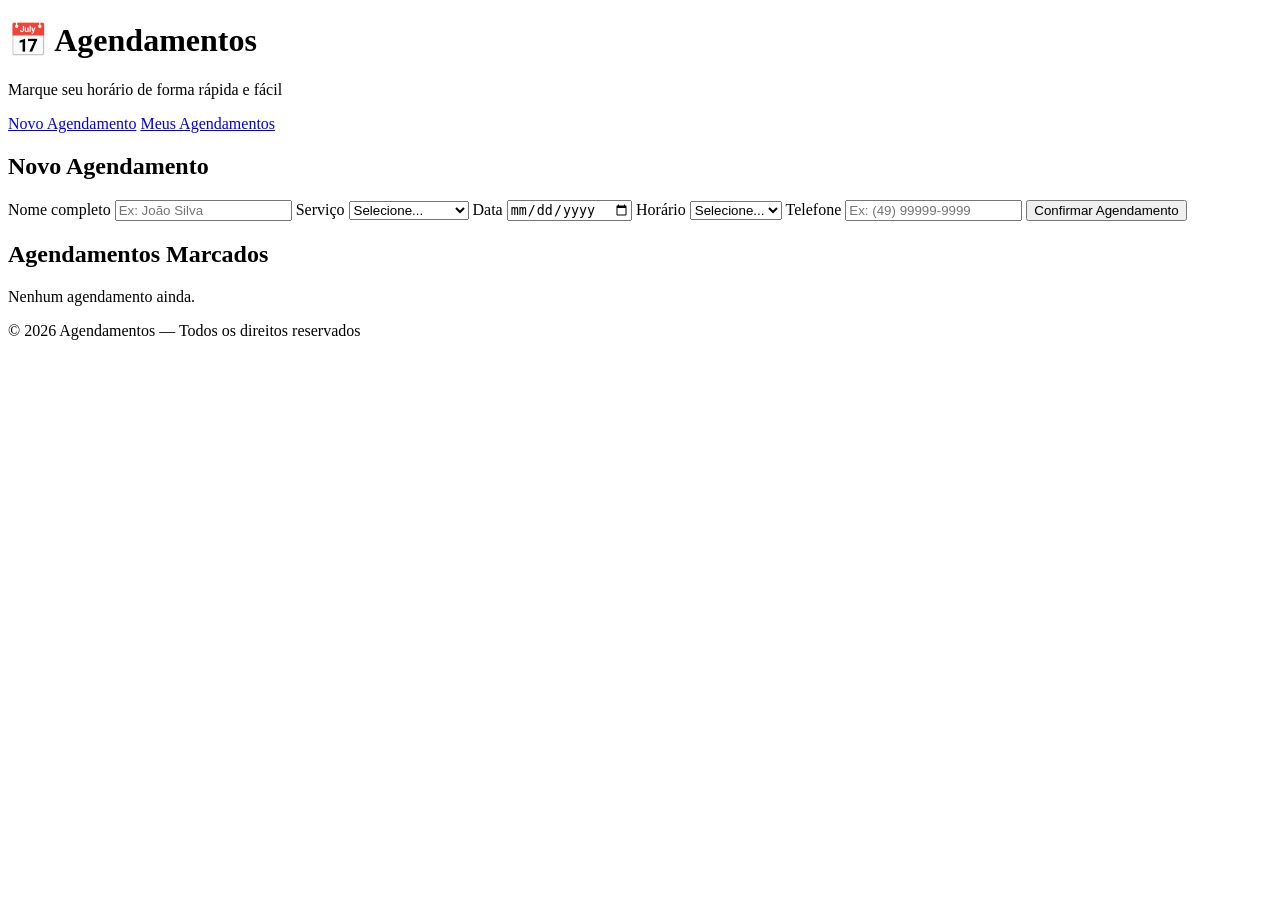
==== index.html @ da8d60b2 ";/ primeiro site rodando online" ====
<!DOCTYPE html>
<html lang="pt-BR">
<head>
  <meta charset="UTF-8"/>
  <meta name="viewport" content="width=device-width, initial-scale=1.0"/>
  <title>Agendamentos</title>
  <link rel="stylesheet" href="style.css"/>
</head>
<body>

  <!-- TOPO -->
  <header>
    <h1>📅 Agendamentos</h1>
    <p>Marque seu horário de forma rápida e fácil</p>
  </header>

  <!-- MENU -->
  <nav>
    <a href="#agendar">Novo Agendamento</a>
    <a href="#lista">Meus Agendamentos</a>
  </nav>

  <main>

    <!-- FORMULÁRIO -->
    <section id="agendar">
      <h2>Novo Agendamento</h2>

      <form id="form-agendamento">

        <label for="nome">Nome completo</label>
        <input type="text" id="nome" placeholder="Ex: João Silva" required/>

        <label for="servico">Serviço</label>
        <select id="servico" required>
          <option value="">Selecione...</option>
          <option value="Corte de Cabelo">Corte de Cabelo</option>
          <option value="Barba">Barba</option>
          <option value="Corte + Barba">Corte + Barba</option>
          <option value="Hidratação">Hidratação</option>
        </select>

        <label for="data">Data</label>
        <input type="date" id="data" required/>

        <label for="hora">Horário</label>
        <select id="hora" required>
          <option value="">Selecione...</option>
          <option>08:00</option>
          <option>09:00</option>
          <option>10:00</option>
          <option>11:00</option>
          <option>13:00</option>
          <option>14:00</option>
          <option>15:00</option>
          <option>16:00</option>
          <option>17:00</option>
        </select>

        <label for="telefone">Telefone</label>
        <input type="tel" id="telefone" placeholder="Ex: (49) 99999-9999"/>

        <button type="submit">Confirmar Agendamento</button>

      </form>

      <div id="mensagem"></div>
    </section>

    <!-- LISTA -->
    <section id="lista">
      <h2>Agendamentos Marcados</h2>
      <div id="lista-agendamentos">
        <p class="vazio">Nenhum agendamento ainda.</p>
      </div>
    </section>

  </main>

  <footer>
    © 2026 Agendamentos — Todos os direitos reservados
  </footer>

  <script src="script.js"></script>
</body>
</html>
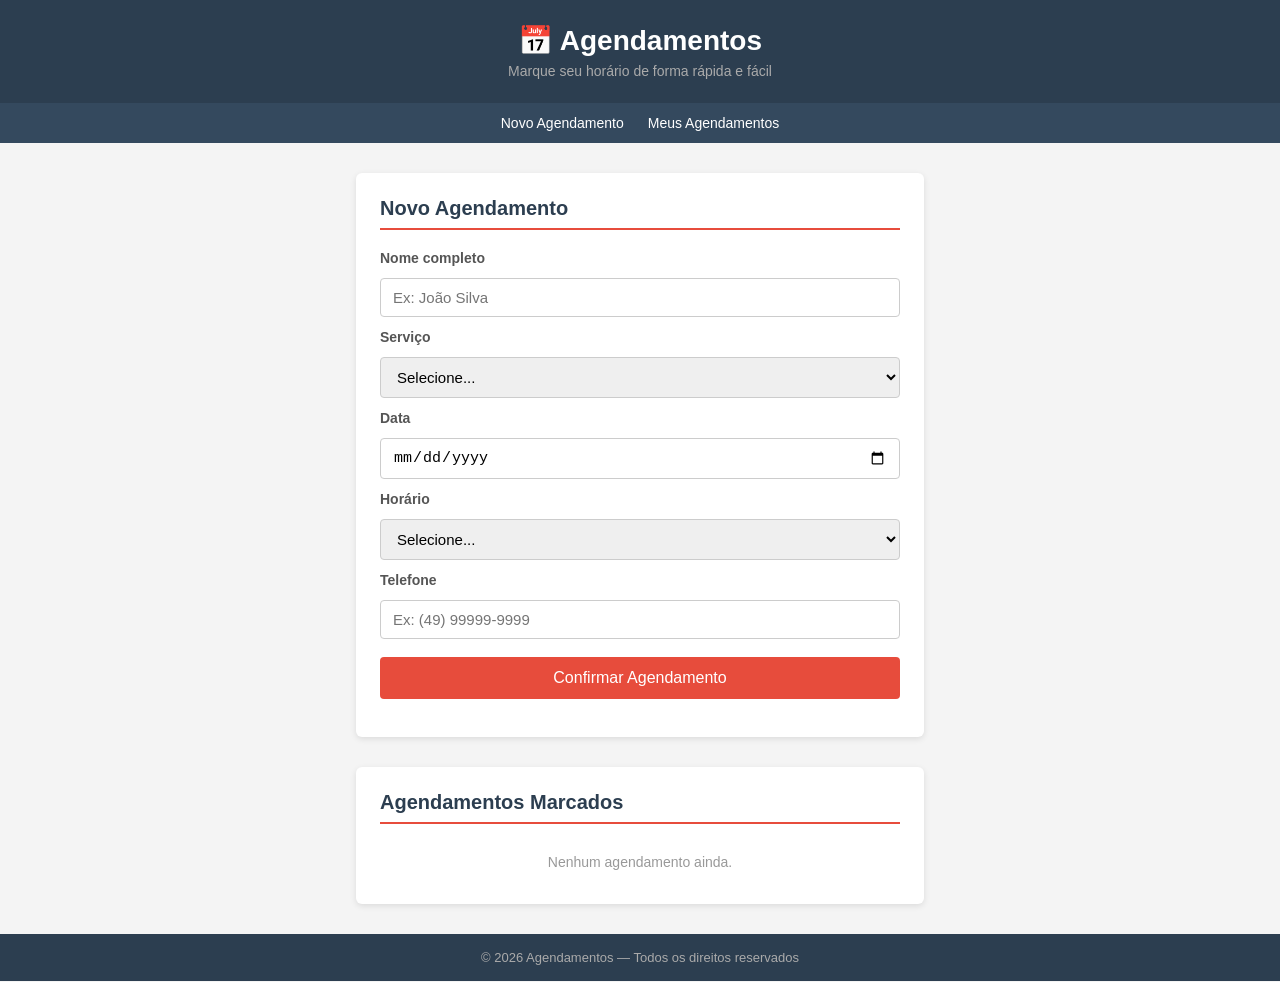
==== commit 1f5303b6: "Change navigation links to JavaScript functions Updated navigation links to use JavaScript for page " ====
--- a/index.html
+++ b/index.html
@@ -16,8 +16,8 @@
 
   <!-- MENU -->
   <nav>
-    <a href="#agendar">Novo Agendamento</a>
-    <a href="#lista">Meus Agendamentos</a>
+    <a href="javascript:void(0)" onclick="irPara('agendar')">Novo Agendamento</a>
+    <a href="javascript:void(0)" onclick="irPara('lista')">Meus Agendamentos</a>
   </nav>
 
   <main>
@@ -83,4 +83,4 @@
 
   <script src="script.js"></script>
 </body>
-</html>+</html>
--- a/style.css
+++ b/style.css
@@ -0,0 +1,180 @@
+/* GERAL */
+* {
+  box-sizing: border-box;
+  margin: 0;
+  padding: 0;
+}
+
+body {
+  font-family: Arial, sans-serif;
+  background: #f4f4f4;
+  color: #333;
+}
+
+/* TOPO */
+header {
+  background: #2c3e50;
+  color: white;
+  text-align: center;
+  padding: 24px 20px;
+}
+
+header h1 {
+  font-size: 28px;
+  margin-bottom: 6px;
+}
+
+header p {
+  font-size: 14px;
+  color: #aaa;
+}
+
+/* MENU */
+nav {
+  background: #34495e;
+  display: flex;
+  justify-content: center;
+  gap: 24px;
+  padding: 12px;
+}
+
+nav a {
+  color: white;
+  text-decoration: none;
+  font-size: 14px;
+}
+
+nav a:hover {
+  text-decoration: underline;
+}
+
+/* CONTEÚDO PRINCIPAL */
+main {
+  max-width: 600px;
+  margin: 30px auto;
+  padding: 0 16px;
+  display: flex;
+  flex-direction: column;
+  gap: 30px;
+}
+
+/* SEÇÕES */
+section {
+  background: white;
+  border-radius: 6px;
+  padding: 24px;
+  box-shadow: 0 2px 6px rgba(0,0,0,0.1);
+}
+
+section h2 {
+  font-size: 20px;
+  margin-bottom: 20px;
+  color: #2c3e50;
+  border-bottom: 2px solid #e74c3c;
+  padding-bottom: 8px;
+}
+
+/* FORMULÁRIO */
+form {
+  display: flex;
+  flex-direction: column;
+  gap: 12px;
+}
+
+label {
+  font-size: 14px;
+  font-weight: bold;
+  color: #555;
+}
+
+input, select {
+  padding: 10px 12px;
+  border: 1px solid #ccc;
+  border-radius: 4px;
+  font-size: 15px;
+  width: 100%;
+}
+
+input:focus, select:focus {
+  outline: none;
+  border-color: #2c3e50;
+}
+
+button[type="submit"] {
+  background: #e74c3c;
+  color: white;
+  border: none;
+  padding: 12px;
+  font-size: 16px;
+  border-radius: 4px;
+  cursor: pointer;
+  margin-top: 6px;
+}
+
+button[type="submit"]:hover {
+  background: #c0392b;
+}
+
+/* MENSAGEM DE SUCESSO */
+#mensagem {
+  margin-top: 14px;
+  font-size: 15px;
+  font-weight: bold;
+  color: #27ae60;
+  text-align: center;
+}
+
+/* LISTA DE AGENDAMENTOS */
+.vazio {
+  color: #999;
+  font-size: 14px;
+  text-align: center;
+  padding: 10px 0;
+}
+
+.item-agendamento {
+  border: 1px solid #ddd;
+  border-radius: 4px;
+  padding: 14px;
+  margin-bottom: 10px;
+  display: flex;
+  justify-content: space-between;
+  align-items: center;
+  font-size: 14px;
+}
+
+.item-agendamento .info strong {
+  display: block;
+  font-size: 15px;
+  margin-bottom: 4px;
+  color: #2c3e50;
+}
+
+.item-agendamento .info span {
+  color: #666;
+}
+
+.item-agendamento button {
+  background: none;
+  border: 1px solid #e74c3c;
+  color: #e74c3c;
+  padding: 6px 12px;
+  border-radius: 4px;
+  cursor: pointer;
+  font-size: 13px;
+}
+
+.item-agendamento button:hover {
+  background: #e74c3c;
+  color: white;
+}
+
+/* RODAPÉ */
+footer {
+  background: #2c3e50;
+  color: #aaa;
+  text-align: center;
+  padding: 16px;
+  font-size: 13px;
+  margin-top: 20px;
+}
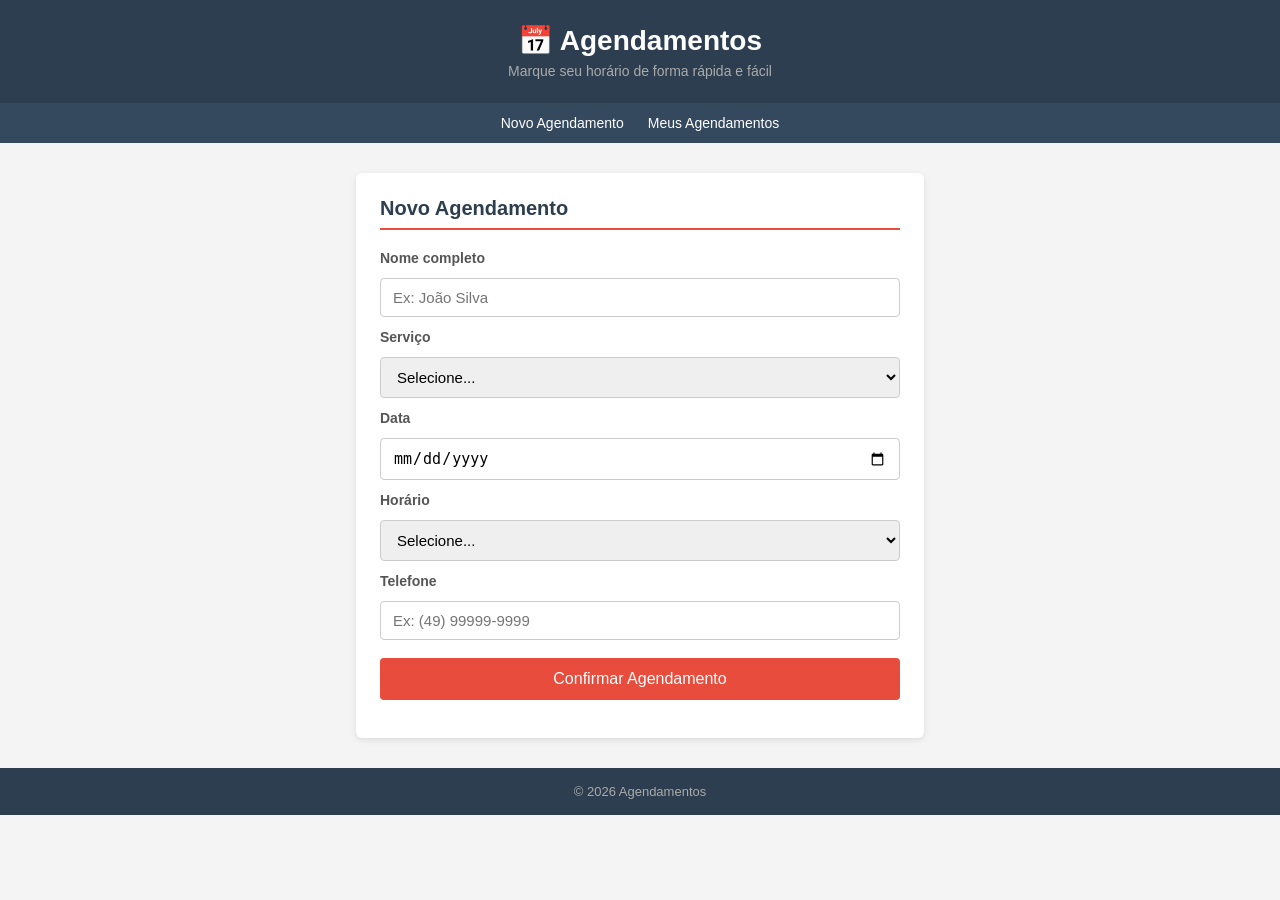
==== commit 3fc6014d: "Update index.html" ====
--- a/index.html
+++ b/index.html
@@ -8,21 +8,17 @@
 </head>
 <body>
 
-  <!-- TOPO -->
   <header>
     <h1>📅 Agendamentos</h1>
     <p>Marque seu horário de forma rápida e fácil</p>
   </header>
 
-  <!-- MENU -->
   <nav>
-    <a href="javascript:void(0)" onclick="irPara('agendar')">Novo Agendamento</a>
-    <a href="javascript:void(0)" onclick="irPara('lista')">Meus Agendamentos</a>
+    <a href="index.html">Novo Agendamento</a>
+    <a href="lista.html">Meus Agendamentos</a>
   </nav>
 
   <main>
-
-    <!-- FORMULÁRIO -->
     <section id="agendar">
       <h2>Novo Agendamento</h2>
 
@@ -66,21 +62,10 @@
 
       <div id="mensagem"></div>
     </section>
-
-    <!-- LISTA -->
-    <section id="lista">
-      <h2>Agendamentos Marcados</h2>
-      <div id="lista-agendamentos">
-        <p class="vazio">Nenhum agendamento ainda.</p>
-      </div>
-    </section>
-
   </main>
 
-  <footer>
-    © 2026 Agendamentos — Todos os direitos reservados
-  </footer>
+  <footer>© 2026 Agendamentos</footer>
 
-  <script src="script.js"></script>
+  <script src="app.js"></script>
 </body>
 </html>
